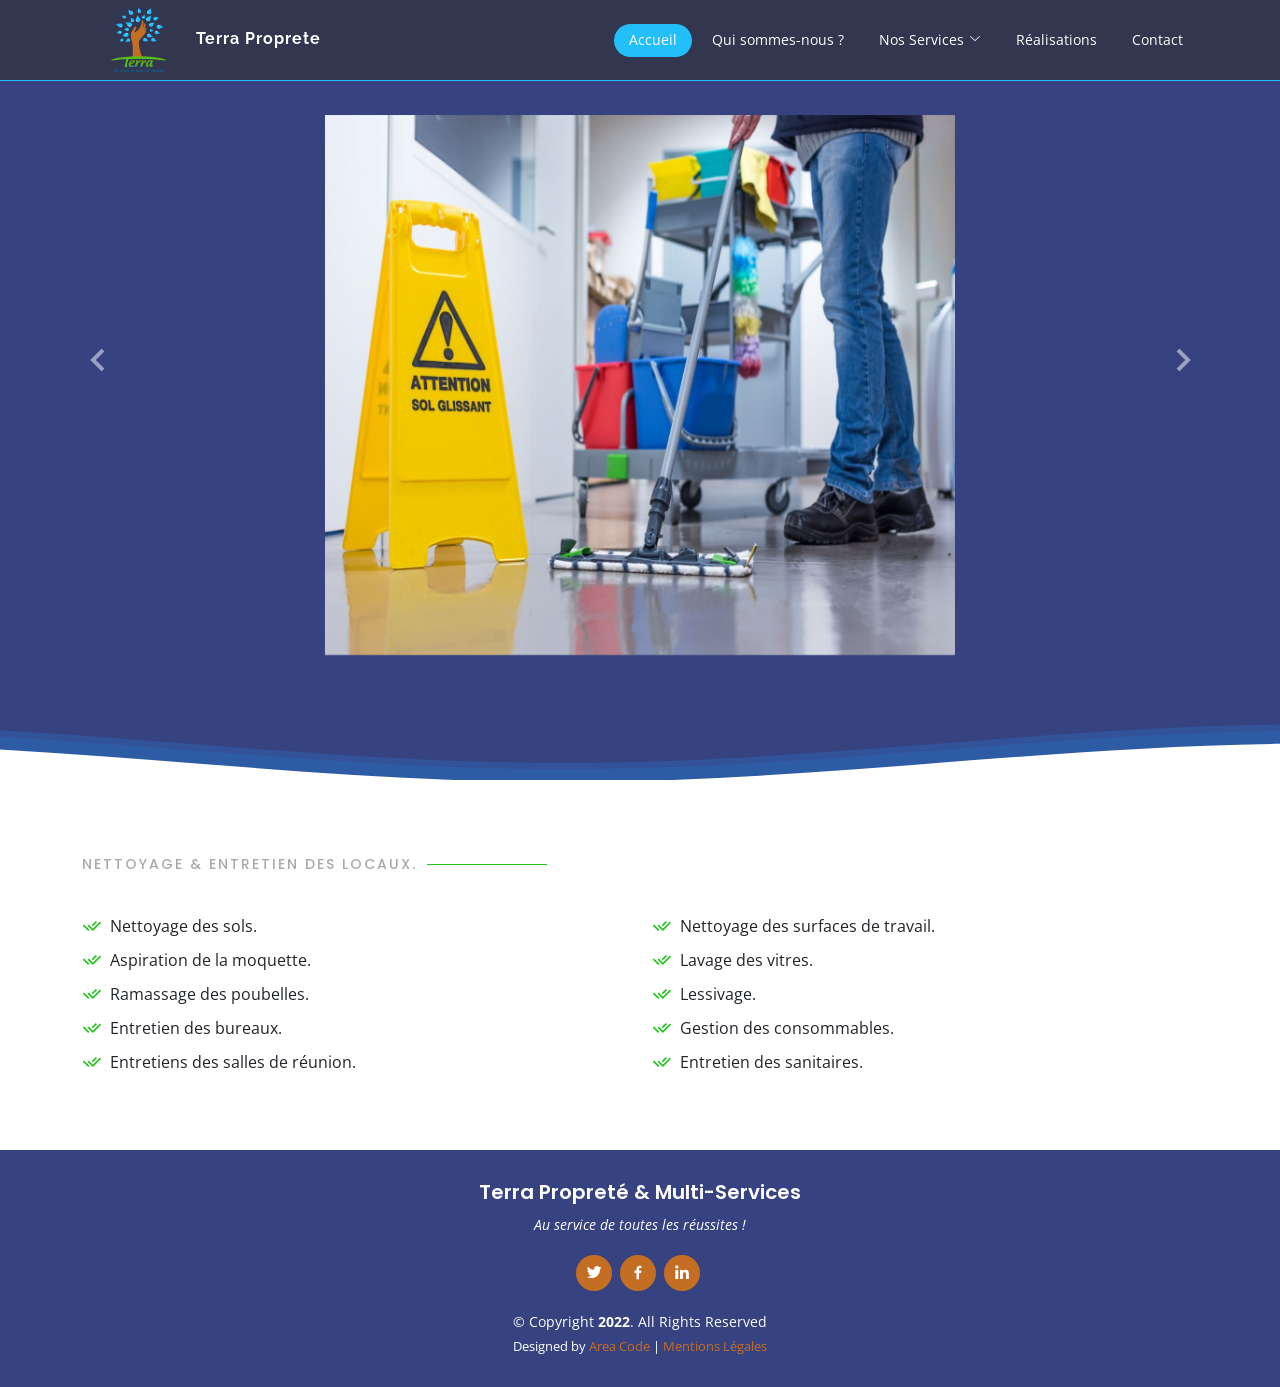
==== bio_nettoyage.html @ 54afecb4 "add 2 category & section homefix" ====
<!DOCTYPE html>
<html lang="fr" dir="ltr">

    <head>
        <meta charset="utf-8">
        <meta content="width=device-width, initial-scale=1.0" name="viewport">
        <title>Terra Proprete</title>
        <meta content="Terra Propreté & Multi-services" name="description">
        <meta content="terra propreté, multi-services, nettoyage, renovation intérieur, remise en état, chantier, tercière, venissieux" name="keywords">
        <meta name="reply-to" content="area.code.eu@gmail.com">
        <meta name="author" content="Area Code">
        <link href="assets/img/logo.png" rel="icon">
        <link href="https://fonts.googleapis.com/css?family=Open+Sans:300,300i,400,400i,600,600i,700,700i|Raleway:300,300i,400,400i,500,500i,600,600i,700,700i|Poppins:300,300i,400,400i,500,500i,600,600i,700,700i" rel="stylesheet">
        <link href="assets/vendor/animate.css/animate.min.css" rel="stylesheet">
        <link href="assets/vendor/aos/aos.css" rel="stylesheet">
        <link href="assets/vendor/bootstrap/css/bootstrap.min.css" rel="stylesheet">
        <link href="assets/vendor/bootstrap-icons/bootstrap-icons.css" rel="stylesheet">
        <link href="assets/vendor/boxicons/css/boxicons.min.css" rel="stylesheet">
        <link href="assets/vendor/glightbox/css/glightbox.min.css" rel="stylesheet">
        <link href="assets/vendor/remixicon/remixicon.css" rel="stylesheet">
        <link href="assets/vendor/swiper/swiper-bundle.min.css" rel="stylesheet">
        <link href="assets/css/style_annexe.css" rel="stylesheet">
    </head>

<body>
    <!-- Header -->
    <header id="header" class="fixed-top d-flex align-items-center ">
        <div class="container d-flex align-items-center justify-content-between">
            <div class="logo">
                <h1>
                    <a href="index.html"><img src="assets/img/logo.png" alt="" class="img-fluid"> Terra Proprete</a>
                </h1>
            </div>
            <nav id="navbar" class="navbar">
                <ul>
                    <li><a class="nav-link scrollto active" href="index.html">Accueil</a></li>
                    <li><a class="nav-link scrollto" href="index.html#about">Qui sommes-nous ?</a></li>
                    <li class="dropdown"><a href="index.html#services"><span>Nos Services</span> <i class="bi bi-chevron-down"></i></a>
                        <ul>
                            <li><a href="nettoyage_locaux.html">Nettoyage & Entretien des locaux</a></li>
                            <li><a href="nettoyage_industriel.html">Nettoyage industriel</a></li>
                            <li><a href="fin_chantier.html">Remise en état des chantiers</a></li>
                            <li><a href="multi_services.html">Multi-services</a></li>
                            <li><a href="renovation_sols.html">Rénovation des sols</a></li>
                            <li><a href="renovation_interieur.html">Rénovation intérieur</a></li>
                        </ul>
                    </li>
                    <li><a class="nav-link scrollto " href="index.html#portfolio">Réalisations</a></li>
                    <li><a class="nav-link scrollto" href="index.html#contact">Contact</a></li>
                </ul>
                <i class="bi bi-list mobile-nav-toggle"></i>
            </nav>
            <!-- .navbar -->

        </div>
    </header>
    <!-- End Header -->

        <!-- Banniere Start -->
    <section id="hero" class="d-flex flex-column justify-content-end align-items-center">
        <div id="heroCarousel" data-bs-interval="5000" class="container carousel carousel-fade" data-bs-ride="carousel">
            <!-- Slide 1 -->
            <div class="carousel-item active">
                <div class="carousel-container">
                    <img src="assets/img/Slider_Nettoyage des locaux/nettoyage_1.jpg" alt="logo terra proprete" class="img-fluid">
                </div>
            </div>
            <!-- Slide 2 -->
            <div class="carousel-item">
                <div class="carousel-container">
                    <img src="assets/img/Slider_Nettoyage des locaux/nettoyage_2.jpg" alt="logo terra proprete" class="img-fluid">
                </div>
            </div>
            <!-- Slide 3 -->
            <div class="carousel-item">
                <div class="carousel-container">
                    <img src="assets/img/Slider_Nettoyage des locaux/nettoyage_3.jpg" alt="logo terra proprete" class="img-fluid">
                </div>
            </div>
            <!-- Slide 4 -->
            <div class="carousel-item">
                <div class="carousel-container">
                    <img src="assets/img/Slider_Nettoyage des locaux/nettoyage_4.jpg" alt="logo terra proprete" class="img-fluid">
                </div>
            </div>

            <a class="carousel-control-prev" href="#heroCarousel" role="button" data-bs-slide="prev">
                <span class="carousel-control-prev-icon bx bx-chevron-left" aria-hidden="true"></span>
            </a>
            <a class="carousel-control-next" href="#heroCarousel" role="button" data-bs-slide="next">
                <span class="carousel-control-next-icon bx bx-chevron-right" aria-hidden="true"></span>
            </a>
        </div>

        <svg class="hero-waves" xmlns="http://www.w3.org/2000/svg" xmlns:xlink="http://www.w3.org/1999/xlink" viewBox="0 24 150 28 " preserveAspectRatio="none">
      <defs>
        <path id="wave-path" d="M-160 44c30 0 58-18 88-18s 58 18 88 18 58-18 88-18 58 18 88 18 v44h-352z">
      </defs>
      <g class="wave1">
        <use xlink:href="#wave-path" x="50" y="3" fill="rgba(0,191,255, .1)">
      </g>
      <g class="wave2">
        <use xlink:href="#wave-path" x="50" y="0" fill="rgba(30,144,255, .2)">
      </g>
      <g class="wave3">
        <use xlink:href="#wave-path" x="50" y="9" fill="#fff">
      </g>
    </svg>

    </section>
    <!-- Banniere End -->

    <!-- About Start -->
    <section id="remise_en_etat" class="about">
        <div class="container">
            <div class="section-title" data-aos="zoom-out">
                <h2>Nettoyage & entretien des locaux.</h2>
            </div>
            <div class="row content" data-aos="fade-up">
                <div class="col-lg-6">
                    <ul>
                        <li><i class="ri-check-double-line"></i> Nettoyage des sols.</li>
                        <li><i class="ri-check-double-line"></i> Aspiration de la moquette.</li>
                        <li><i class="ri-check-double-line"></i> Ramassage des poubelles.</li>
                        <li><i class="ri-check-double-line"></i> Entretien des bureaux.</li>
                        <li><i class="ri-check-double-line"></i> Entretiens des salles de réunion.</li>
                    </ul>
                </div>
                <div class="col-lg-6 pt-4 pt-lg-0">
                    <ul>
                        <li><i class="ri-check-double-line"></i> Nettoyage des surfaces de travail.</li>
                        <li><i class="ri-check-double-line"></i> Lavage des vitres.</li>
                        <li><i class="ri-check-double-line"></i> Lessivage.</li>
                        <li><i class="ri-check-double-line"></i> Gestion des consommables.</li>
                        <li><i class="ri-check-double-line"></i> Entretien des sanitaires.</li>
                    </ul>
                </div>
            </div>
        </div>
    </section>
    <!-- About End -->

    <!-- Footer Start -->
    <footer id="footer">
        <div class="container">
            <h3>Terra Propreté & Multi-Services</h3>
            <p>Au service de toutes les réussites !</p>
            <div class="social-links">
                <a href="https://twitter.com/TerraProprete" class="twitter"><i class="bx bxl-twitter"></i></a>
                <a href="https://www.facebook.com/Terra-Propret%C3%A9-Multi-Services-108464704967289" class="facebook"><i class="bx bxl-facebook"></i></a>
                <!--<a href="#" class="instagram"><i class="bx bxl-instagram"></i></a>-->
                <a href="https://www.linkedin.com/company/terra-proprete-multiservices" class="linkedin"><i class="bx bxl-linkedin"></i></a>
            </div>
            <div class="copyright">
                &copy; Copyright <strong><span>2022</span></strong>. All Rights Reserved
            </div>
            <div class="credits">
                Designed by <a href="https://area-code.eu">Area Code</a> | <a href="mentions.html" target="blank">Mentions Légales</a>
            </div>
        </div>
    </footer>
    <!-- Footer End -->

    <a href="#" class="back-to-top d-flex align-items-center justify-content-center"><i class="bi bi-arrow-up-short"></i></a>

    <!-- Vendor JS Files -->
    <script src="assets/vendor/aos/aos.js"></script>
    <script src="assets/vendor/bootstrap/js/bootstrap.bundle.min.js"></script>
    <script src="assets/vendor/glightbox/js/glightbox.min.js"></script>
    <script src="assets/vendor/isotope-layout/isotope.pkgd.min.js"></script>
    <script src="assets/vendor/php-email-form/validate.js"></script>
    <script src="assets/vendor/swiper/swiper-bundle.min.js"></script>

    <!-- Template Main JS File -->
    <script src="assets/js/main.js"></script>

</body>

</html>
---- assets/css/style_annexe.css ----
body {
    font-family: "Open Sans", sans-serif;
    color: #33364a 100%;
}

a {
    color: #c46e24;
    text-decoration: none;
}

a:hover {
    color: #22bffb;
    text-decoration: none;
    transition: all .2s ease-in;
}

h1,
h2,
h3,
h4,
h5,
h6 {
    font-family: "Raleway", sans-serif;
}


/* Back to top button */

.back-to-top {
    position: fixed;
    visibility: hidden;
    opacity: 0;
    right: 15px;
    bottom: 15px;
    z-index: 996;
    background: #c46e24;
    width: 40px;
    height: 40px;
    border-radius: 50px;
    transition: all 0.4s;
}

.back-to-top i {
    font-size: 28px;
    color: #fff;
    line-height: 0;
}

.back-to-top:hover {
    background: #22bffb;
    color: #fff;
}

.back-to-top.active {
    visibility: visible;
    opacity: 1;
}

@media screen and (max-width: 768px) {
    [data-aos-delay] {
        transition-delay: 0 !important;
    }
}


/* Header */

#header {
    padding: 40px;
    height: 50px;
    transition: all 0.5s;
    z-index: 997;
    transition: all 0.5s;
    background: rgba(51, 54, 74, 0.904);
    border-bottom: 1px solid #22bffb;
}

#header.header-transparent {
    background: rgba(51, 54, 74, 0.904);
}

#header.header-scrolled {
    background: rgba(51, 54, 74, 0.904) 100%;
}

#header .logo h1 {
    display: inline;
    font-size: 16px;
    margin: 0;
    line-height: 1;
    font-weight: 700;
    letter-spacing: 1px;
}

#header .logo h1 a,
#header .logo h1 a:hover {
    color: #fff;
    text-decoration: none;
}

#header .logo img {
    padding: 0;
    margin: 0;
    max-height: 80px;
}


/* Navigation Menu */


/* Desktop Navigation */

.navbar {
    padding: 0;
}

.navbar ul {
    margin: 0;
    padding: 0;
    display: flex;
    list-style: none;
    align-items: center;
}

.navbar li {
    position: relative;
}

.navbar a,
.navbar a:focus {
    display: flex;
    align-items: center;
    justify-content: space-between;
    padding: 5px 15px 7px 15px;
    margin-left: 5px;
    font-size: 14px;
    color: #fff;
    white-space: nowrap;
    transition: 0.3s;
    border-radius: 50px;
}

.navbar a i,
.navbar a:focus i {
    font-size: 12px;
    line-height: 0;
    margin-left: 5px;
}

.navbar a:hover,
.navbar .active,
.navbar .active:focus,
.navbar li:hover>a {
    background: #22bffb;
}

.navbar .dropdown ul {
    display: block;
    position: absolute;
    left: 5px;
    top: calc(100% + 30px);
    margin: 5px 0 0 0;
    padding: 10px 0;
    z-index: 99;
    opacity: 0;
    visibility: hidden;
    background: #fff;
    box-shadow: 0px 0px 30px rgba(127, 137, 161, 0.25);
    transition: 0.3s;
    border-radius: 15px;
}

.navbar .dropdown ul li {
    min-width: 200px;
}

.navbar .dropdown ul a {
    padding: 10px 20px;
    color: #2a2c39;
    margin: 0 5px;
    font-size: 14px;
}

.navbar .dropdown ul a i {
    font-size: 12px;
}

.navbar .dropdown ul a:hover,
.navbar .dropdown ul .active:hover,
.navbar .dropdown ul li:hover>a {
    color: #fff;
}

.navbar .dropdown:hover>ul {
    opacity: 1;
    top: 100%;
    visibility: visible;
}

.navbar .dropdown .dropdown ul {
    top: 0;
    left: calc(100% - 30px);
    visibility: hidden;
}

.navbar .dropdown .dropdown:hover>ul {
    opacity: 1;
    top: 0;
    left: 100%;
    visibility: visible;
}

@media (max-width: 1366px) {
    .navbar .dropdown .dropdown ul {
        left: -90%;
    }
    .navbar .dropdown .dropdown:hover>ul {
        left: -100%;
    }
}


/* Mobile Navigation */

.mobile-nav-toggle {
    color: #fff;
    font-size: 28px;
    cursor: pointer;
    display: none;
    line-height: 0;
    transition: 0.5s;
}

@media (max-width: 991px) {
    .mobile-nav-toggle {
        display: block;
    }
    .navbar ul {
        display: none;
    }
}

.navbar-mobile {
    position: fixed;
    overflow: hidden;
    top: 0;
    right: 0;
    left: 0;
    bottom: 0;
    background: rgba(20, 21, 28, 0.9);
    transition: 0.3s;
    z-index: 999;
}

.navbar-mobile .mobile-nav-toggle {
    position: absolute;
    top: 15px;
    right: 15px;
}

.navbar-mobile ul {
    display: block;
    position: absolute;
    top: 55px;
    right: 15px;
    bottom: 15px;
    left: 15px;
    padding: 10px 0;
    border-radius: 10px;
    background-color: #fff;
    overflow-y: auto;
    transition: 0.3s;
}

.navbar-mobile a {
    padding: 10px 20px;
    margin: 5px;
    font-size: 15px;
    color: #2a2c39;
}

.navbar-mobile a:hover,
.navbar-mobile .active,
.navbar-mobile li:hover>a {
    color: #fff;
}

.navbar-mobile .getstarted {
    margin: 15px;
}

.navbar-mobile .dropdown ul {
    position: static;
    display: none;
    margin: 10px 20px;
    padding: 10px 0;
    z-index: 99;
    opacity: 1;
    visibility: visible;
    background: #fff;
    box-shadow: 0px 0px 30px rgba(127, 137, 161, 0.25);
}

.navbar-mobile .dropdown ul li {
    min-width: 200px;
}

.navbar-mobile .dropdown ul a {
    padding: 10px 20px;
}

.navbar-mobile .dropdown ul a i {
    font-size: 12px;
}

.navbar-mobile .dropdown ul a:hover,
.navbar-mobile .dropdown ul .active:hover,
.navbar-mobile .dropdown ul li:hover>a {
    color: #fff;
}

.navbar-mobile .dropdown>.dropdown-active {
    display: block;
}


/* Hero Section */

#hero {
    width: 100%;
    overflow: hidden;
    position: relative;
    background: #374280 100%;
    padding: 0;
}

#hero .carousel-container {
    display: flex;
    justify-content: center;
    align-items: center;
    flex-direction: column;
    text-align: center;
    position: relative;
    height: 80vh;
    padding-top: 50px;
}

#hero .carousel-container img {
    width: 70vh;
    height: 60vh;
}

#hero h2 {
    color: #fff;
    margin-bottom: 30px;
    font-size: 40px;
    font-weight: 700;
}

#hero p {
    width: 80%;
    -webkit-animation-delay: 0.4s;
    animation-delay: 0.4s;
    margin: 0 auto 30px auto;
    color: #fff;
}

#hero .carousel-control-prev,
#hero .carousel-control-next {
    width: 10%;
}

#hero .carousel-control-next-icon,
#hero .carousel-control-prev-icon {
    background: none;
    font-size: 48px;
    line-height: 1;
    width: auto;
    height: auto;
}

#hero .btn-get-started {
    font-family: "Raleway", sans-serif;
    font-weight: 500;
    font-size: 14px;
    letter-spacing: 1px;
    display: inline-block;
    padding: 12px 32px;
    border-radius: 50px;
    transition: 0.5s;
    line-height: 1;
    margin: 10px;
    color: #fff;
    -webkit-animation-delay: 0.8s;
    animation-delay: 0.8s;
    border: 2px solid #c46e24;
}

#hero .btn-get-started:hover {
    border: 2px solid #22bffb;
    color: #fff;
    text-decoration: none;
}

@media (min-width: 1024px) {
    #hero p {
        width: 60%;
    }
    #hero .carousel-control-prev,
    #hero .carousel-control-next {
        width: 5%;
    }
}

@media (max-width: 768px) {
    #hero .carousel-container {
        height: 60vh;
    }
    #hero h2 {
        font-size: 28px;
    }
    #hero .carousel-container img {
        width: 50vh;
        height: 40vh;
    }
}

.hero-waves {
    display: block;
    width: 100%;
    height: 60px;
    position: relative;
}

.wave1 use {
    -webkit-animation: move-forever1 10s linear infinite;
    animation: move-forever1 10s linear infinite;
    -webkit-animation-delay: -2s;
    animation-delay: -2s;
}

.wave2 use {
    -webkit-animation: move-forever2 8s linear infinite;
    animation: move-forever2 8s linear infinite;
    -webkit-animation-delay: -2s;
    animation-delay: -2s;
}

.wave3 use {
    -webkit-animation: move-forever3 6s linear infinite;
    animation: move-forever3 6s linear infinite;
    -webkit-animation-delay: -2s;
    animation-delay: -2s;
}

@-webkit-keyframes move-forever1 {
    0% {
        transform: translate(85px, 0%);
    }
    100% {
        transform: translate(-90px, 0%);
    }
}

@keyframes move-forever1 {
    0% {
        transform: translate(85px, 0%);
    }
    100% {
        transform: translate(-90px, 0%);
    }
}

@-webkit-keyframes move-forever2 {
    0% {
        transform: translate(-90px, 0%);
    }
    100% {
        transform: translate(85px, 0%);
    }
}

@keyframes move-forever2 {
    0% {
        transform: translate(-90px, 0%);
    }
    100% {
        transform: translate(85px, 0%);
    }
}

@-webkit-keyframes move-forever3 {
    0% {
        transform: translate(-90px, 0%);
    }
    100% {
        transform: translate(85px, 0%);
    }
}

@keyframes move-forever3 {
    0% {
        transform: translate(-90px, 0%);
    }
    100% {
        transform: translate(85px, 0%);
    }
}


/* Sections General */

section {
    padding: 60px 0;
    overflow: hidden;
}

.section-title {
    padding-bottom: 40px;
}

.section-title h2 {
    font-size: 14px;
    font-weight: 500;
    padding: 0;
    line-height: 1px;
    margin: 0 0 5px 0;
    letter-spacing: 2px;
    text-transform: uppercase;
    color: #aaaaaa;
    font-family: "Poppins", sans-serif;
}

.section-title h2::after {
    content: "";
    width: 120px;
    height: 1px;
    display: inline-block;
    background: #1fc519;
    margin: 4px 10px;
}

.section-title p {
    margin: 0;
    margin: 0;
    font-size: 36px;
    font-weight: 700;
    text-transform: uppercase;
    font-family: "Poppins", sans-serif;
    color: #2a2c39;
}


/*--------------------------------------------------------------
# About
--------------------------------------------------------------*/

.about {
    padding-top: 80px;
}

.about .content h3 {
    font-weight: 600;
    font-size: 26px;
}

.about .content ul {
    list-style: none;
    padding: 0;
}

.about .content ul li {
    padding-left: 28px;
    position: relative;
}

.about .content ul li+li {
    margin-top: 10px;
}

.about .content ul i {
    position: absolute;
    left: 0;
    top: 2px;
    font-size: 20px;
    color: #1fc519;
    line-height: 1;
}

.about .content p:last-child {
    margin-bottom: 0;
}


/* Features */

.features .nav-tabs {
    border: 0;
}

.features .nav-link {
    border: 1px solid #272625;
    padding: 15px;
    transition: 0.3s;
    color: #363741;
    border-radius: 0;
    display: flex;
    align-items: center;
    justify-content: center;
    border-radius: 4px;
}

.features .nav-link i {
    padding-right: 15px;
    font-size: 48px;
}

.features .nav-link h4 {
    font-size: 14px;
    font-weight: 600;
    margin: 0;
}

.features .nav-link:hover {
    color: #22bffb;
    border: 1px solid #22bffb;
}

.features .nav-link.active {
    background: #22bffb;
    color: #fff;
    border-color:#22bffb;
}

@media (max-width: 768px) {
    .features .nav-link i {
        padding: 0;
        line-height: 1;
        font-size: 36px;
    }
}

@media (max-width: 575px) {
    .features .nav-link {
        padding: 15px;
    }
    .features .nav-link i {
        font-size: 24px;
    }
}

.features .tab-content {
    margin-top: 30px;
}

.features .tab-pane h3 {
    font-weight: 600;
    font-size: 26px;
}

.features .tab-pane ul {
    list-style: none;
    padding: 0;
}

.features .tab-pane ul li {
    padding-bottom: 10px;
}

.features .tab-pane ul i {
    font-size: 20px;
    padding-right: 4px;
    color: #1fc519;
}

.features .tab-pane p:last-child {
    margin-bottom: 0;
}


/* Cta */

.cta {
    background: #374280 100%;
    padding: 80px 0;
}

.cta h3 {
    color: #fff;
    font-size: 28px;
    font-weight: 700;
}

.cta p {
    color: #fff;
}

.cta .cta-btn {
    font-family: "Raleway", sans-serif;
    text-transform: uppercase;
    font-weight: 700;
    font-size: 14px;
    letter-spacing: 1px;
    display: inline-block;
    padding: 12px 30px;
    border-radius: 50px;
    transition: 0.5s;
    margin: 10px;
    color: #fff;
    background: #c46e24;
}

.cta .cta-btn:hover {
    background: #fff;
    color: #22bffb;
}

@media (max-width: 1024px) {
    .cta {
        background-attachment: scroll;
    }
}

@media (min-width: 769px) {
    .cta .cta-btn-container {
        display: flex;
        align-items: center;
        justify-content: flex-end;
    }
}


/*--------------------------------------------------------------
# Services
--------------------------------------------------------------*/

.services .icon-box {
    padding: 30px;
    position: relative;
    overflow: hidden;
    border-radius: 10px;
    background: #fff;
    box-shadow: 0 2px 29px 0 rgba(68, 88, 144, 0.12);
    transition: all 0.4s ease-in-out;
    width: 100%;
    height: 100%;
}

.services .icon-box:hover {
    transform: translateY(-10px);
    box-shadow: 0 2px 35px 0 rgba(68, 88, 144, 0.2);
}

.services .icon {
    position: absolute;
    left: -20px;
    top: calc(50% - 30px);
}

.services .icon i {
    font-size: 64px;
    line-height: 1;
    transition: 0.5s;
}

.services .title {
    margin-left: 40px;
    font-weight: 700;
    margin-bottom: 15px;
    font-size: 18px;
}

.services .title a {
    color: #2a2c39;
    transition: ease-in-out 0.3s;
}

.services .title a:hover {
    color: #c46e24;
}

.services .description {
    font-size: 14px;
    margin-left: 40px;
    line-height: 24px;
    margin-bottom: 0;
}


/*--------------------------------------------------------------
# Portfolio
--------------------------------------------------------------*/

.portfolio #portfolio-flters {
    list-style: none;
    margin-bottom: 20px;
}

.portfolio #portfolio-flters li {
    cursor: pointer;
    display: inline-block;
    margin: 0 0 10px 10px;
    font-size: 16px;
    font-weight: 500;
    line-height: 1;
    text-transform: uppercase;
    color: rgba(51, 54, 74, 0.90);
    transition: all 0.3s ease-in-out;
}

.portfolio #portfolio-flters li::before {
    content: "[";
    margin-right: 6px;
    color: #fff;
    font-size: 18px;
    font-weight: 400;
    transition: all 0.3s ease-in-out;
}

.portfolio #portfolio-flters li::after {
    content: "]";
    margin-left: 6px;
    color: #fff;
    font-size: 18px;
    font-weight: 400;
    transition: all 0.3s ease-in-out;
}

.portfolio #portfolio-flters li:hover,
.portfolio #portfolio-flters li.filter-active {
    color: #c46e24;
}

.portfolio #portfolio-flters li.filter-active::before,
.portfolio #portfolio-flters li.filter-active::after {
    color: #22bffb;
}

.portfolio .portfolio-item {
    margin-bottom: 30px;
}

.portfolio .portfolio-item .portfolio-img {
    overflow: hidden;
}

.portfolio .portfolio-item .portfolio-img img {
    transition: all 0.8s ease-in-out;
}

.portfolio .portfolio-item .portfolio-info {
    opacity: 0;
    position: absolute;
    left: 15px;
    bottom: 0;
    z-index: 3;
    right: 15px;
    transition: all ease-in-out 0.3s;
    background: rgba(0, 0, 0, 0.5);
    padding: 10px 15px;
}

.portfolio .portfolio-item .portfolio-info h4 {
    font-size: 18px;
    color: #fff;
    font-weight: 600;
    color: #fff;
    margin-bottom: 0px;
}

.portfolio .portfolio-item .portfolio-info p {
    color: #fedac0;
    font-size: 14px;
    margin-bottom: 0;
}

.portfolio .portfolio-item .portfolio-info .preview-link,
.portfolio .portfolio-item .portfolio-info .details-link {
    position: absolute;
    right: 40px;
    font-size: 24px;
    top: calc(50% - 18px);
    color: #fff;
    transition: 0.3s;
}

.portfolio .portfolio-item .portfolio-info .preview-link:hover,
.portfolio .portfolio-item .portfolio-info .details-link:hover {
    color: #c46e24;
}

.portfolio .portfolio-item .portfolio-info .details-link {
    right: 10px;
}

.portfolio .portfolio-item .portfolio-links {
    opacity: 0;
    left: 0;
    right: 0;
    text-align: center;
    z-index: 3;
    position: absolute;
    transition: all ease-in-out 0.3s;
}

.portfolio .portfolio-item .portfolio-links a {
    color: #fff;
    margin: 0 2px;
    font-size: 28px;
    display: inline-block;
    transition: 0.3s;
}

.portfolio .portfolio-item .portfolio-links a:hover {
    color: #c46e24;
}

.portfolio .portfolio-item:hover .portfolio-img img {
    transform: scale(1.2);
}


/* Contact */

.contact .info {
    width: 100%;
    background: #fff;
}

.contact .info i {
    font-size: 20px;
    color: #c46e24;
    float: left;
    width: 44px;
    height: 44px;
    background: #ffecde;
    display: flex;
    justify-content: center;
    align-items: center;
    border-radius: 50px;
    transition: all 0.3s ease-in-out;
}

.contact .info h4 {
    padding: 0 0 0 60px;
    font-size: 22px;
    font-weight: 600;
    margin-bottom: 5px;
    color: #2a2c39;
}

.contact .info p {
    padding: 0 0 0 60px;
    margin-bottom: 0;
    font-size: 14px;
    color: #555974;
}

.contact .info .email,
.contact .info .phone {
    margin-top: 40px;
}

.contact .info .email:hover i,
.contact .info .address:hover i,
.contact .info .phone:hover i {
    background: rgba(34, 189, 251, 0.829);
    color: #fff;
}

.contact .php-email-form {
    width: 100%;
    background: #fff;
}

.contact .php-email-form .form-group {
    padding-bottom: 8px;
}

.contact .php-email-form .error-message {
    display: none;
    color: #fff;
    background: #ed3c0d;
    text-align: left;
    padding: 15px;
    font-weight: 600;
}

.contact .php-email-form .error-message br+br {
    margin-top: 25px;
}

.contact .php-email-form .sent-message {
    display: none;
    color: #fff;
    background: #1fc519;
    text-align: center;
    padding: 15px;
    font-weight: 600;
}

.contact .php-email-form .loading {
    display: none;
    background: #fff;
    text-align: center;
    padding: 15px;
}

.contact .php-email-form .loading:before {
    content: "";
    display: inline-block;
    border-radius: 50%;
    width: 24px;
    height: 24px;
    margin: 0 10px -6px 0;
    border: 3px solid #1fc519;
    border-top-color: #eee;
    -webkit-animation: animate-loading 1s linear infinite;
    animation: animate-loading 1s linear infinite;
}

.contact .php-email-form input,
.contact .php-email-form textarea {
    border-radius: 0;
    box-shadow: none;
    font-size: 14px;
}

.contact .php-email-form input {
    height: 44px;
}

.contact .php-email-form textarea {
    padding: 10px 12px;
}

.contact .php-email-form button[type="submit"] {
    background: #c46e24;
    border: 0;
    padding: 10px 24px;
    color: #fff;
    transition: 0.4s;
    border-radius: 50px;
}

.contact .php-email-form button[type="submit"]:hover {
    background: #22bffb;
}

@-webkit-keyframes animate-loading {
    0% {
        transform: rotate(0deg);
    }
    100% {
        transform: rotate(360deg);
    }
}

@keyframes animate-loading {
    0% {
        transform: rotate(0deg);
    }
    100% {
        transform: rotate(360deg);
    }
}


/*--------------------------------------------------------------
# Breadcrumbs
--------------------------------------------------------------*/

.breadcrumbs {
    padding: 15px 0;
    margin-top: 70px;
    background: #f7f8f9;
    min-height: 40px;
}

.breadcrumbs h2 {
    font-size: 28px;
    font-weight: 400;
    margin: 0;
}

.breadcrumbs ol {
    display: flex;
    flex-wrap: wrap;
    list-style: none;
    padding: 0;
    margin: 0;
    font-size: 14px;
}

@media (max-width: 992px) {
    .breadcrumbs ol {
        margin-top: 10px;
    }
}

.breadcrumbs ol li+li {
    padding-left: 10px;
}

.breadcrumbs ol li+li::before {
    display: inline-block;
    padding-right: 10px;
    color: #404356;
    content: "/";
}

@media (max-width: 768px) {
    .breadcrumbs .d-flex {
        display: block !important;
    }
    .breadcrumbs ol {
        display: block;
    }
    .breadcrumbs ol li {
        display: inline-block;
    }
}


/* Footer */

#footer {
    background: #374280 100%;
    color: #fff;
    font-size: 14px;
    text-align: center;
    padding: 30px 0;
}

#footer h3 {
    font-size: 20px;
    font-weight: 600;
    color: #fff;
    position: relative;
    font-family: "Poppins", sans-serif;
    padding: 0;
    margin: 0 0 10px 0;
}

#footer p {
    font-size: 15;
    font-style: italic;
    padding: 0;
    margin: 0 0 20px 0;
}

#footer .social-links {
    margin: 0 0 20px 0;
}

#footer .social-links a {
    font-size: 18px;
    display: inline-block;
    background: #c46e24;
    color: #fff;
    line-height: 1;
    padding: 8px 0;
    margin-right: 4px;
    border-radius: 50%;
    text-align: center;
    width: 36px;
    height: 36px;
    transition: 0.3s;
}

#footer .social-links a:hover {
    background: #22bffb;
    color: #fff;
    text-decoration: none;
}

#footer .copyright {
    margin: 0 0 5px 0;
}

#footer .credits {
    font-size: 13px;
}
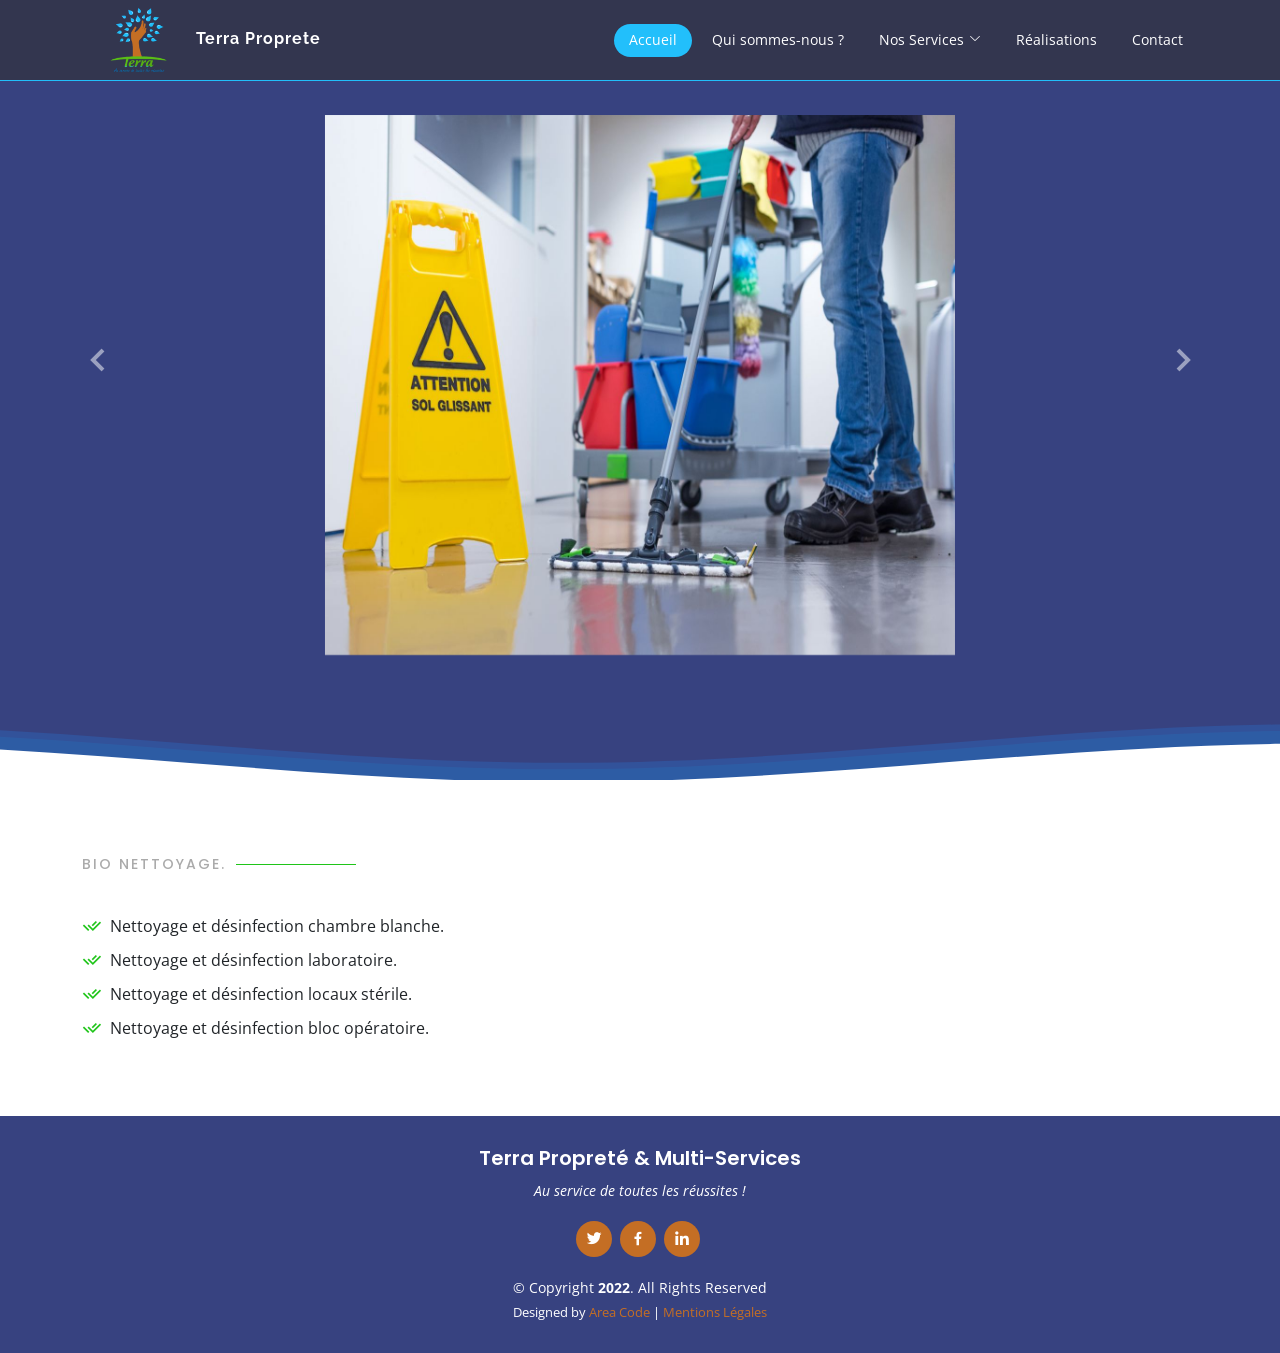
==== commit a55548a4: "add content" ====
--- a/bio_nettoyage.html
+++ b/bio_nettoyage.html
@@ -43,6 +43,8 @@
                             <li><a href="multi_services.html">Multi-services</a></li>
                             <li><a href="renovation_sols.html">Rénovation des sols</a></li>
                             <li><a href="renovation_interieur.html">Rénovation intérieur</a></li>
+                            <li><a href="bio_nettoyage.html">Bio nettoyage</a></li>
+                            <li><a href="regie_conciergerie.html">Régie & Conciergerie</a></li>
                         </ul>
                     </li>
                     <li><a class="nav-link scrollto " href="index.html#portfolio">Réalisations</a></li>
@@ -114,25 +116,15 @@
     <section id="remise_en_etat" class="about">
         <div class="container">
             <div class="section-title" data-aos="zoom-out">
-                <h2>Nettoyage & entretien des locaux.</h2>
+                <h2>Bio nettoyage.</h2>
             </div>
             <div class="row content" data-aos="fade-up">
                 <div class="col-lg-6">
                     <ul>
-                        <li><i class="ri-check-double-line"></i> Nettoyage des sols.</li>
-                        <li><i class="ri-check-double-line"></i> Aspiration de la moquette.</li>
-                        <li><i class="ri-check-double-line"></i> Ramassage des poubelles.</li>
-                        <li><i class="ri-check-double-line"></i> Entretien des bureaux.</li>
-                        <li><i class="ri-check-double-line"></i> Entretiens des salles de réunion.</li>
-                    </ul>
-                </div>
-                <div class="col-lg-6 pt-4 pt-lg-0">
-                    <ul>
-                        <li><i class="ri-check-double-line"></i> Nettoyage des surfaces de travail.</li>
-                        <li><i class="ri-check-double-line"></i> Lavage des vitres.</li>
-                        <li><i class="ri-check-double-line"></i> Lessivage.</li>
-                        <li><i class="ri-check-double-line"></i> Gestion des consommables.</li>
-                        <li><i class="ri-check-double-line"></i> Entretien des sanitaires.</li>
+                        <li><i class="ri-check-double-line"></i> Nettoyage et désinfection chambre blanche.</li>
+                        <li><i class="ri-check-double-line"></i> Nettoyage et désinfection laboratoire.</li>
+                        <li><i class="ri-check-double-line"></i> Nettoyage et désinfection locaux stérile.</li>
+                        <li><i class="ri-check-double-line"></i> Nettoyage et désinfection bloc opératoire.</li>
                     </ul>
                 </div>
             </div>
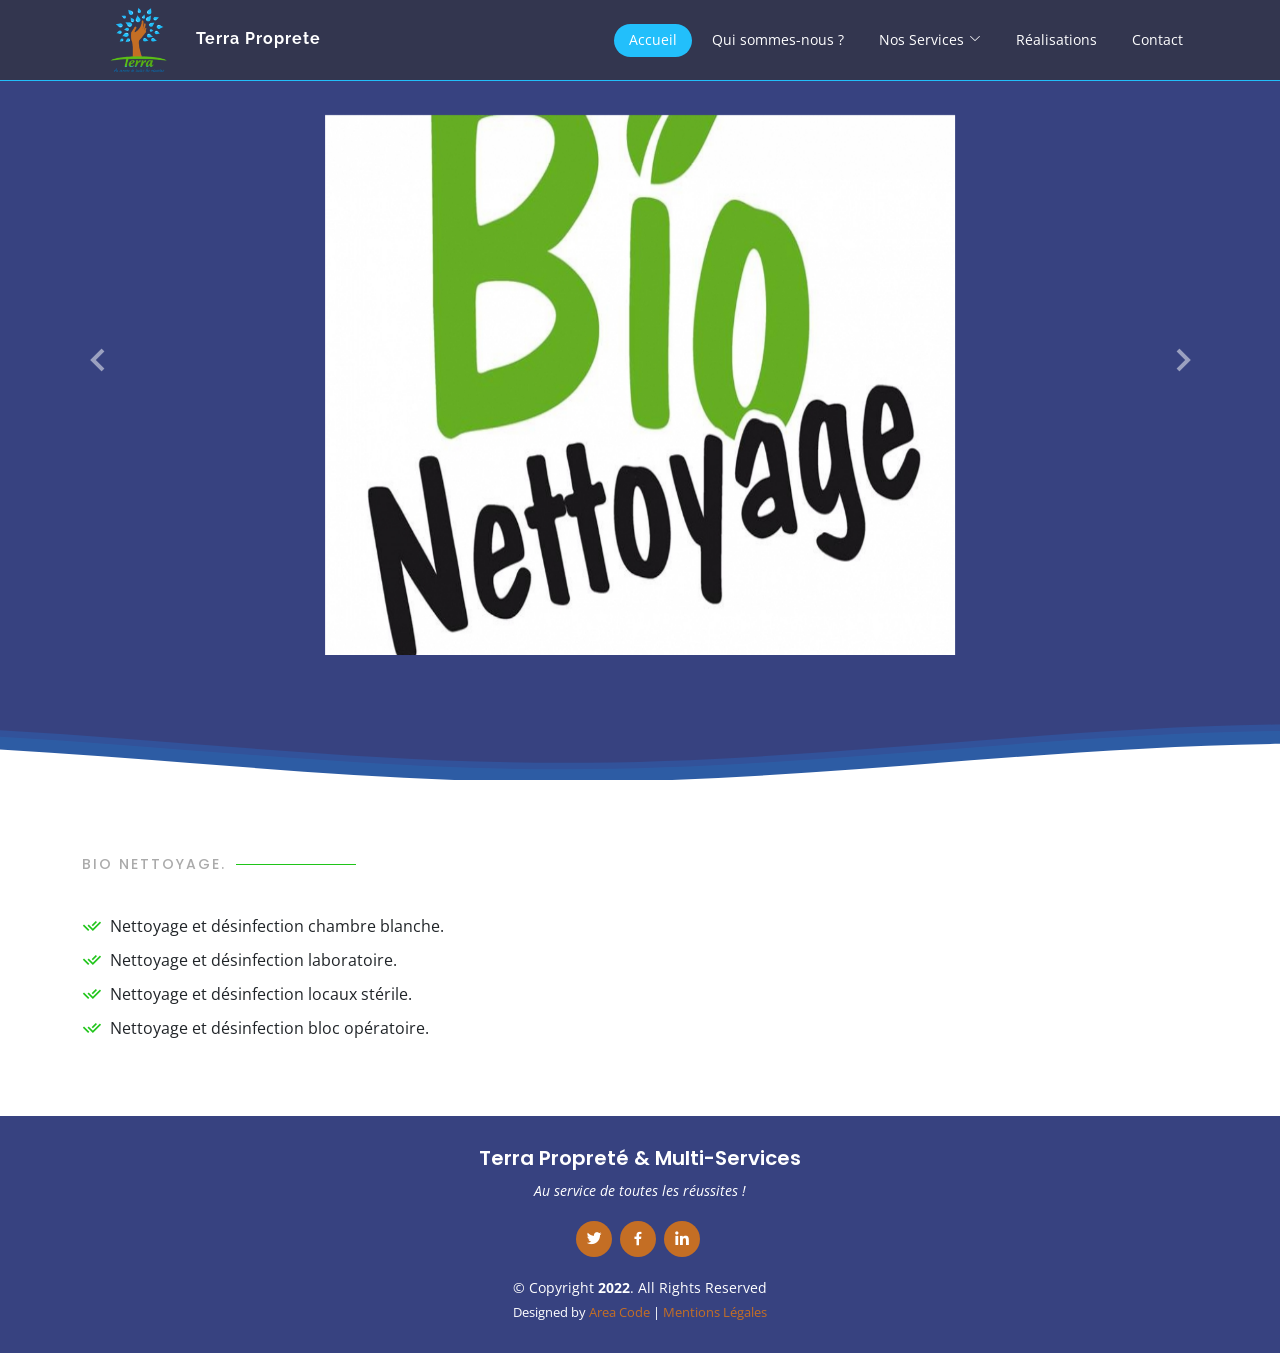
==== commit f3853430: "change picture 2 sections" ====
--- a/bio_nettoyage.html
+++ b/bio_nettoyage.html
@@ -64,28 +64,39 @@
             <!-- Slide 1 -->
             <div class="carousel-item active">
                 <div class="carousel-container">
-                    <img src="assets/img/Slider_Nettoyage des locaux/nettoyage_1.jpg" alt="logo terra proprete" class="img-fluid">
+                    <img src="assets/img/Slider_Bio_nettoyage/bio-nettoyage 5.jpg" alt="logo terra proprete" class="img-fluid">
                 </div>
             </div>
             <!-- Slide 2 -->
             <div class="carousel-item">
                 <div class="carousel-container">
-                    <img src="assets/img/Slider_Nettoyage des locaux/nettoyage_2.jpg" alt="logo terra proprete" class="img-fluid">
+                    <img src="assets/img/Slider_Bio_nettoyage/Bio nettoyage 1.jpg" alt="logo terra proprete" class="img-fluid">
                 </div>
             </div>
             <!-- Slide 3 -->
             <div class="carousel-item">
                 <div class="carousel-container">
-                    <img src="assets/img/Slider_Nettoyage des locaux/nettoyage_3.jpg" alt="logo terra proprete" class="img-fluid">
+                    <img src="assets/img/Slider_Bio_nettoyage/Bio nettoyage 2.jpg" alt="logo terra proprete" class="img-fluid">
                 </div>
             </div>
             <!-- Slide 4 -->
             <div class="carousel-item">
                 <div class="carousel-container">
-                    <img src="assets/img/Slider_Nettoyage des locaux/nettoyage_4.jpg" alt="logo terra proprete" class="img-fluid">
+                    <img src="assets/img/Slider_Bio_nettoyage/Bio nettoyage 3.jpg" alt="logo terra proprete" class="img-fluid">
                 </div>
             </div>
-
+            <!--Slider 5-->
+            <div class="carousel-item">
+                <div class="carousel-container">
+                    <img src="assets/img/Slider_Bio_nettoyage/Bio nettoyage.jpg" alt="logo terra proprete" class="img-fluid">
+                </div>
+            </div>
+            <!--Slider 5-->
+            <div class="carousel-item">
+                <div class="carousel-container">
+                    <img src="assets/img/Slider_Bio_nettoyage/bionettoyage 4.jpg" alt="logo terra proprete" class="img-fluid">
+                </div>
+            </div>
             <a class="carousel-control-prev" href="#heroCarousel" role="button" data-bs-slide="prev">
                 <span class="carousel-control-prev-icon bx bx-chevron-left" aria-hidden="true"></span>
             </a>
